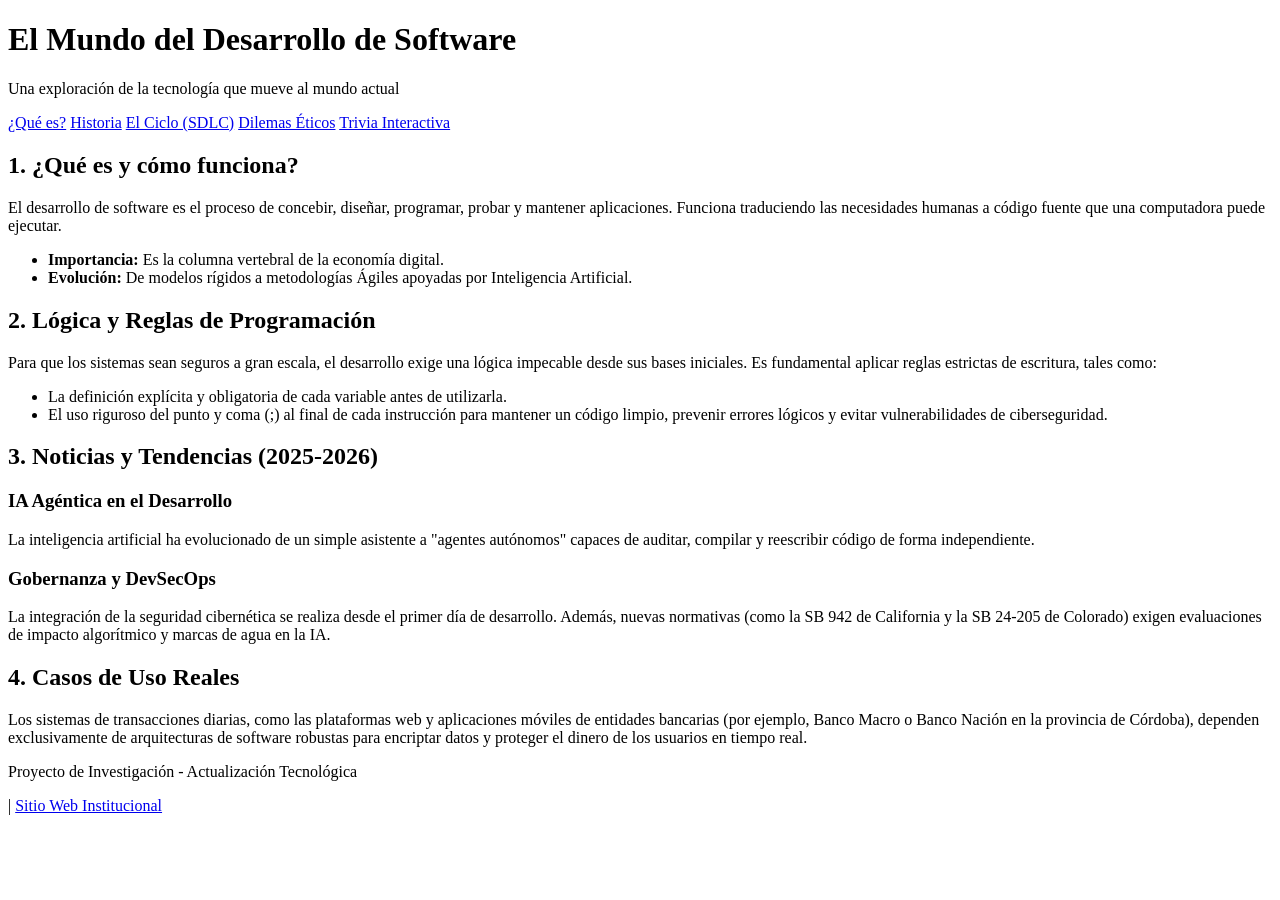
==== index.html @ 93e9df16 "Add files via upload" ====
<!DOCTYPE html>
<html lang="es">
<head>
    <meta charset="UTF-8">
    <meta name="viewport" content="width=device-width, initial-scale=1.0">
    <title>Inicio - Desarrollo de Software</title>
    <link rel="stylesheet" href="style.css">
</head>
<body>

    <header>
        <h1>El Mundo del Desarrollo de Software</h1>
        <p>Una exploración de la tecnología que mueve al mundo actual</p>
    </header>

    <nav>
        <a href="index.html">¿Qué es?</a>
        <a href="historia.html">Historia</a>
        <a href="ciclo.html">El Ciclo (SDLC)</a>
        <a href="etica.html">Dilemas Éticos</a>
        <a href="trivia.html">Trivia Interactiva</a>
    </nav>

    <main>
        <section id="intro" class="card">
            <h2>1. ¿Qué es y cómo funciona?</h2>
            <p>El desarrollo de software es el proceso de concebir, diseñar, programar, probar y mantener aplicaciones. Funciona traduciendo las necesidades humanas a código fuente que una computadora puede ejecutar.</p>
            <ul>
                <li><strong>Importancia:</strong> Es la columna vertebral de la economía digital.</li>
                <li><strong>Evolución:</strong> De modelos rígidos a metodologías Ágiles apoyadas por Inteligencia Artificial.</li>
            </ul>
        </section>

        <section id="logica-estricta" class="card">
            <h2>2. Lógica y Reglas de Programación</h2>
            <p>Para que los sistemas sean seguros a gran escala, el desarrollo exige una lógica impecable desde sus bases iniciales. Es fundamental aplicar reglas estrictas de escritura, tales como:</p>
            <ul>
                <li>La definición explícita y obligatoria de cada variable antes de utilizarla.</li>
                <li>El uso riguroso del punto y coma (;) al final de cada instrucción para mantener un código limpio, prevenir errores lógicos y evitar vulnerabilidades de ciberseguridad.</li>
            </ul>
        </section>

        <section id="tendencias" class="card">
            <h2>3. Noticias y Tendencias (2025-2026)</h2>
            <div class="noticia">
                <h3>IA Agéntica en el Desarrollo</h3>
                <p>La inteligencia artificial ha evolucionado de un simple asistente a "agentes autónomos" capaces de auditar, compilar y reescribir código de forma independiente.</p>
            </div>
            <div class="noticia">
                <h3>Gobernanza y DevSecOps</h3>
                <p>La integración de la seguridad cibernética se realiza desde el primer día de desarrollo. Además, nuevas normativas (como la SB 942 de California y la SB 24-205 de Colorado) exigen evaluaciones de impacto algorítmico y marcas de agua en la IA.</p>
            </div>
        </section>

        <section id="casos-uso" class="card">
            <h2>4. Casos de Uso Reales</h2>
            <p>Los sistemas de transacciones diarias, como las plataformas web y aplicaciones móviles de entidades bancarias (por ejemplo, Banco Macro o Banco Nación en la provincia de Córdoba), dependen exclusivamente de arquitecturas de software robustas para encriptar datos y proteger el dinero de los usuarios en tiempo real.</p>
        </section>
    </main>
    <footer>
        <p>Proyecto de Investigación - Actualización Tecnológica</p>
        <p> | <a href="https://ies21.edu.ar/" target="_blank">Sitio Web Institucional</a></p>
    </footer>
</body>
</html>
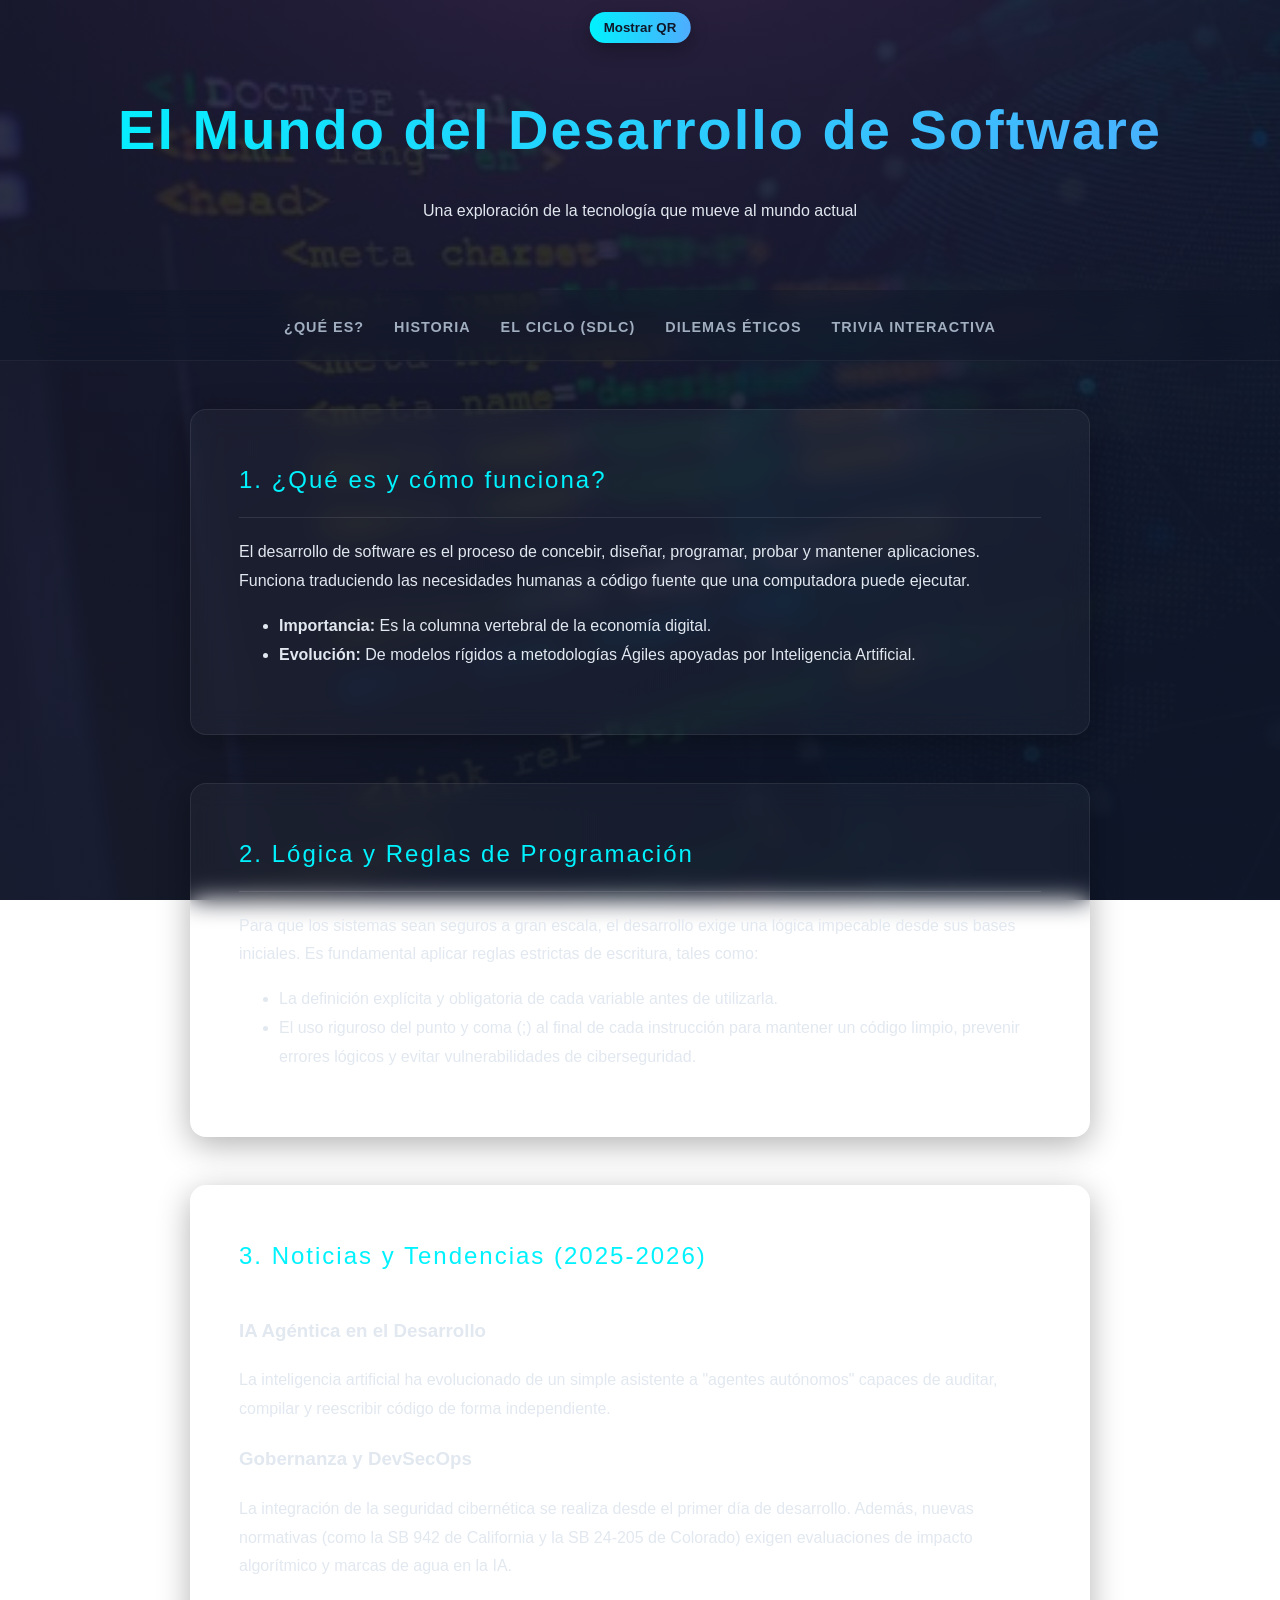
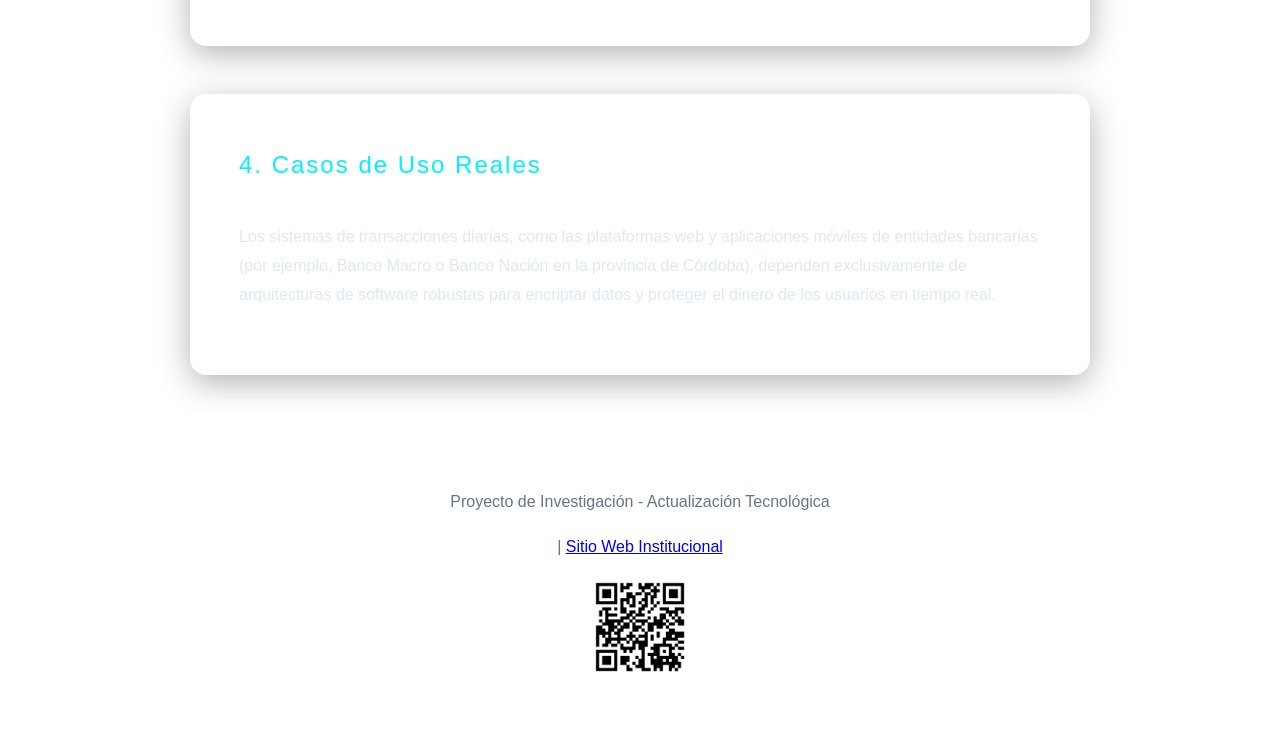
==== commit 4017c7ad: "Add files via upload" ====
--- a/index.html
+++ b/index.html
@@ -7,6 +7,14 @@
     <link rel="stylesheet" href="style.css">
 </head>
 <body>
+
+    <div id="qr-bar" aria-hidden="false">
+        <button id="qr-btn" aria-expanded="false">Mostrar QR</button>
+        <div id="qr-popover" class="qr-popover" aria-hidden="true">
+            <img src="qr.jpg" alt="QR a esta página">
+            <p>Escanea para abrir esta página</p>
+        </div>
+    </div>
 
     <header>
         <h1>El Mundo del Desarrollo de Software</h1>
@@ -60,6 +68,9 @@
     <footer>
         <p>Proyecto de Investigación - Actualización Tecnológica</p>
         <p> | <a href="https://ies21.edu.ar/" target="_blank">Sitio Web Institucional</a></p>
+        <a href="index.html" title="Ir a esta página">
+            <img src="qr.jpg" alt="QR a esta página" style="width:100px;height:auto;">
+        </a>
     </footer>
 </body>
 </html>
--- a/style.css
+++ b/style.css
@@ -0,0 +1,228 @@
+
+/* 1. Fondo Oscuro y Tipografía */
+body {
+    font-family: 'Segoe UI', Tahoma, Geneva, Verdana, sans-serif;
+    /* Oscurecemos más la imagen para que el "neón" resalte */
+    background-image: linear-gradient(rgba(15, 23, 42, 0.85), rgba(15, 23, 42, 0.95)), url('fondo.jpg');
+    background-size: cover;
+    background-position: center;
+    background-attachment: fixed;
+    color: #e2e8f0; /* Texto en un gris muy claro, no blanco puro */
+    margin: 0;
+    padding: 0;
+    line-height: 1.8;
+}
+
+/* 2. Título principal con efecto de degradado brillante */
+header {
+    text-align: center;
+    padding: 5rem 1rem 3rem 1rem;
+}
+
+header h1 {
+    font-size: 3.5rem;
+    /* Efecto de texto con colores tecnológicos */
+    background: linear-gradient(90deg, #00f2fe, #4facfe);
+    -webkit-background-clip: text;
+    -webkit-text-fill-color: transparent;
+    margin: 0;
+    letter-spacing: 2px;
+}
+
+/* 3. Barra de navegación tipo "Cristal" */
+nav {
+    display: flex;
+    justify-content: center;
+    gap: 30px;
+    padding: 1.2rem;
+    position: sticky;
+    top: 0;
+    background: rgba(15, 23, 42, 0.4);
+    backdrop-filter: blur(15px); /* Desenfoca lo que hay detrás */
+    -webkit-backdrop-filter: blur(15px);
+    z-index: 1000;
+    border-bottom: 1px solid rgba(255, 255, 255, 0.05);
+}
+
+nav a {
+    color: #a0aec0;
+    text-decoration: none;
+    font-weight: 600;
+    text-transform: uppercase;
+    letter-spacing: 1px;
+    font-size: 0.9rem;
+    transition: all 0.3s ease;
+}
+
+nav a:hover {
+    color: #00f2fe;
+    text-shadow: 0 0 10px rgba(0, 242, 254, 0.6); /* Brillo al pasar el mouse */
+}
+
+/* 4. Estructura principal */
+main {
+    max-width: 900px;
+    margin: 3rem auto;
+    padding: 0 1rem;
+}
+
+/* 5. TARJETAS COMPLEJAS: Glassmorphism y Hover */
+.card {
+    background: rgba(255, 255, 255, 0.03); /* Casi transparente */
+    backdrop-filter: blur(12px); /* El efecto cristal central */
+    -webkit-backdrop-filter: blur(12px);
+    border: 1px solid rgba(255, 255, 255, 0.08); /* Borde súper fino */
+    border-radius: 16px;
+    padding: 3rem;
+    margin-bottom: 3rem;
+    box-shadow: 0 8px 32px 0 rgba(0, 0, 0, 0.3);
+    transition: transform 0.4s cubic-bezier(0.175, 0.885, 0.32, 1.275), box-shadow 0.4s ease, border 0.4s ease;
+    animation: aparecer 1s ease-out backwards; /* Animación al cargar la página */
+}
+
+/* Retrasos en la animación para que aparezcan en cascada */
+.card:nth-child(1) { animation-delay: 0.2s; }
+.card:nth-child(2) { animation-delay: 0.4s; }
+.card:nth-child(3) { animation-delay: 0.6s; }
+.card:nth-child(4) { animation-delay: 0.8s; }
+.card:nth-child(5) { animation-delay: 1.0s; }
+
+/* Efecto al pasar el mouse sobre la tarjeta */
+.card:hover {
+    transform: translateY(-10px);
+    box-shadow: 0 15px 40px rgba(0, 242, 254, 0.15);
+    border: 1px solid rgba(0, 242, 254, 0.4); /* El borde se ilumina */
+}
+
+.card h2 {
+    color: #00f2fe;
+    border-bottom: 1px solid rgba(255, 255, 255, 0.1);
+    padding-bottom: 1rem;
+    margin-top: 0;
+    font-weight: 400;
+    letter-spacing: 2px;
+}
+
+/* Animación de entrada de las tarjetas */
+@keyframes aparecer {
+    from { opacity: 0; transform: translateY(40px); }
+    to { opacity: 1; transform: translateY(0); }
+}
+
+/* 6. Estilos avanzados para la Trivia */
+.opciones-grid {
+    display: flex;
+    flex-direction: column;
+    gap: 15px;
+    margin-top: 25px;
+}
+
+.btn-opcion {
+    background: rgba(255, 255, 255, 0.05);
+    border: 1px solid rgba(255, 255, 255, 0.1);
+    color: #e2e8f0;
+    padding: 15px 20px;
+    font-size: 1rem;
+    border-radius: 8px;
+    cursor: pointer;
+    transition: all 0.3s ease;
+    text-align: left;
+}
+
+.btn-opcion:hover:not(:disabled) {
+    background: rgba(0, 242, 254, 0.1);
+    border-color: #00f2fe;
+    box-shadow: 0 0 15px rgba(0, 242, 254, 0.2);
+    transform: translateX(10px);
+}
+
+.correcta {
+    background-color: rgba(46, 204, 113, 0.2) !important;
+    border-color: #2ecc71 !important;
+    color: #2ecc71 !important;
+}
+
+.incorrecta {
+    background-color: rgba(231, 76, 60, 0.2) !important;
+    border-color: #e74c3c !important;
+    color: #e74c3c !important;
+}
+
+#siguiente-btn, #reiniciar-btn {
+    background: linear-gradient(90deg, #00f2fe, #4facfe);
+    color: #0f172a;
+    font-weight: bold;
+    border: none;
+    padding: 12px 25px;
+    margin-top: 20px;
+    border-radius: 8px;
+    cursor: pointer;
+    font-size: 1rem;
+    transition: transform 0.2s ease, box-shadow 0.2s ease;
+}
+
+#siguiente-btn:hover, #reiniciar-btn:hover {
+    transform: scale(1.05);
+    box-shadow: 0 0 20px rgba(0, 242, 254, 0.4);
+}
+
+footer {
+    text-align: center;
+    padding: 3rem;
+    color: #64748b;
+    border-top: 1px solid rgba(255, 255, 255, 0.05);
+    margin-top: 3rem;
+}
+
+#qr-bar {
+    position: fixed;
+    top: 12px;
+    left: 50%;
+    transform: translateX(-50%);
+    z-index: 1100;
+    display: flex;
+    align-items: center;
+    gap: 10px;
+}
+
+#qr-btn {
+    background: linear-gradient(90deg, #00f2fe, #4facfe);
+    color: #0f172a;
+    border: none;
+    padding: 8px 14px;
+    border-radius: 20px;
+    cursor: pointer;
+    font-weight: 700;
+    box-shadow: 0 6px 18px rgba(0,0,0,0.3);
+}
+
+.qr-popover {
+    display: none;
+    align-items: center;
+    gap: 8px;
+    background: rgba(15,23,42,0.95);
+    padding: 10px;
+    border-radius: 8px;
+    border: 1px solid rgba(255,255,255,0.06);
+    box-shadow: 0 10px 30px rgba(0,0,0,0.5);
+}
+
+.qr-popover img {
+    width: 110px;
+    height: auto;
+    display: block;
+    border-radius: 6px;
+    background: white;
+}
+
+.qr-popover p {
+    margin: 0;
+    color: #cbd5e1;
+    font-size: 0.8rem;
+}
+
+.qr-popover.show {
+    display: flex;
+}
+
+nav { padding-top: 1.6rem; }
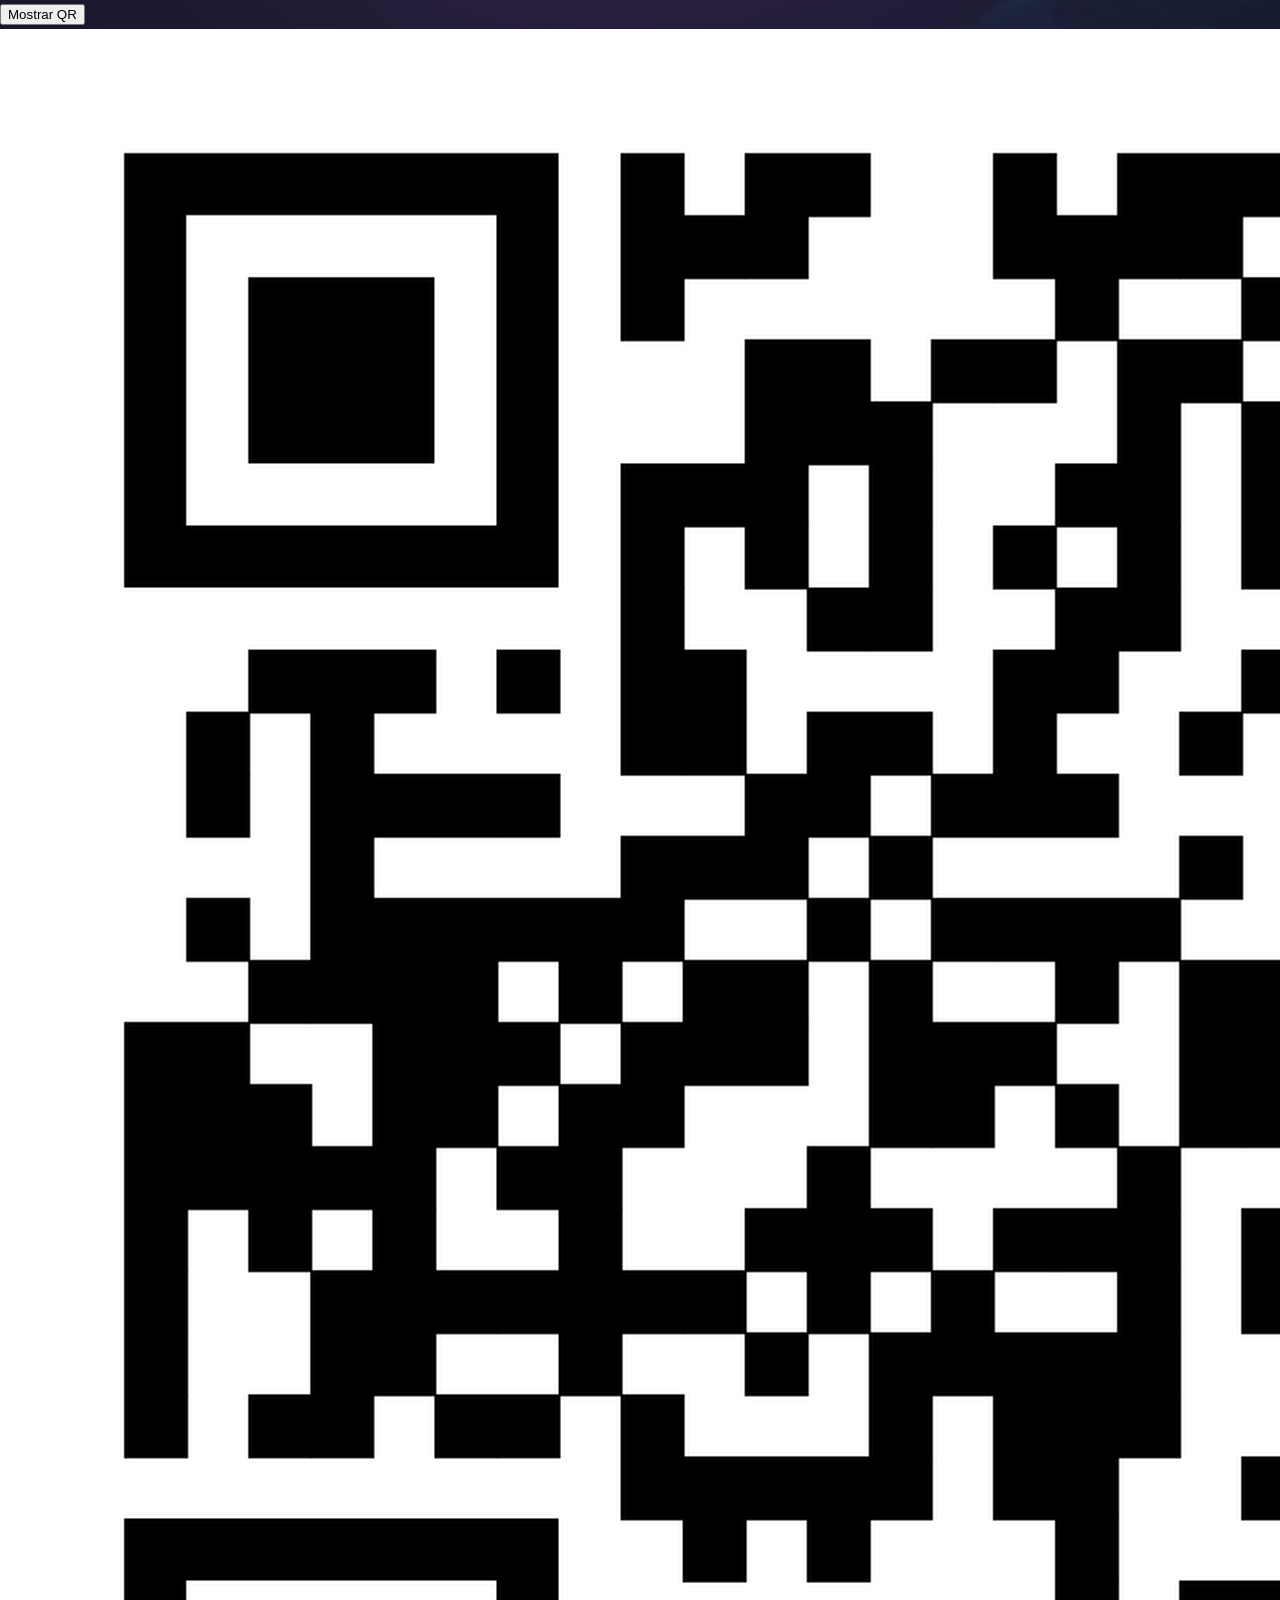
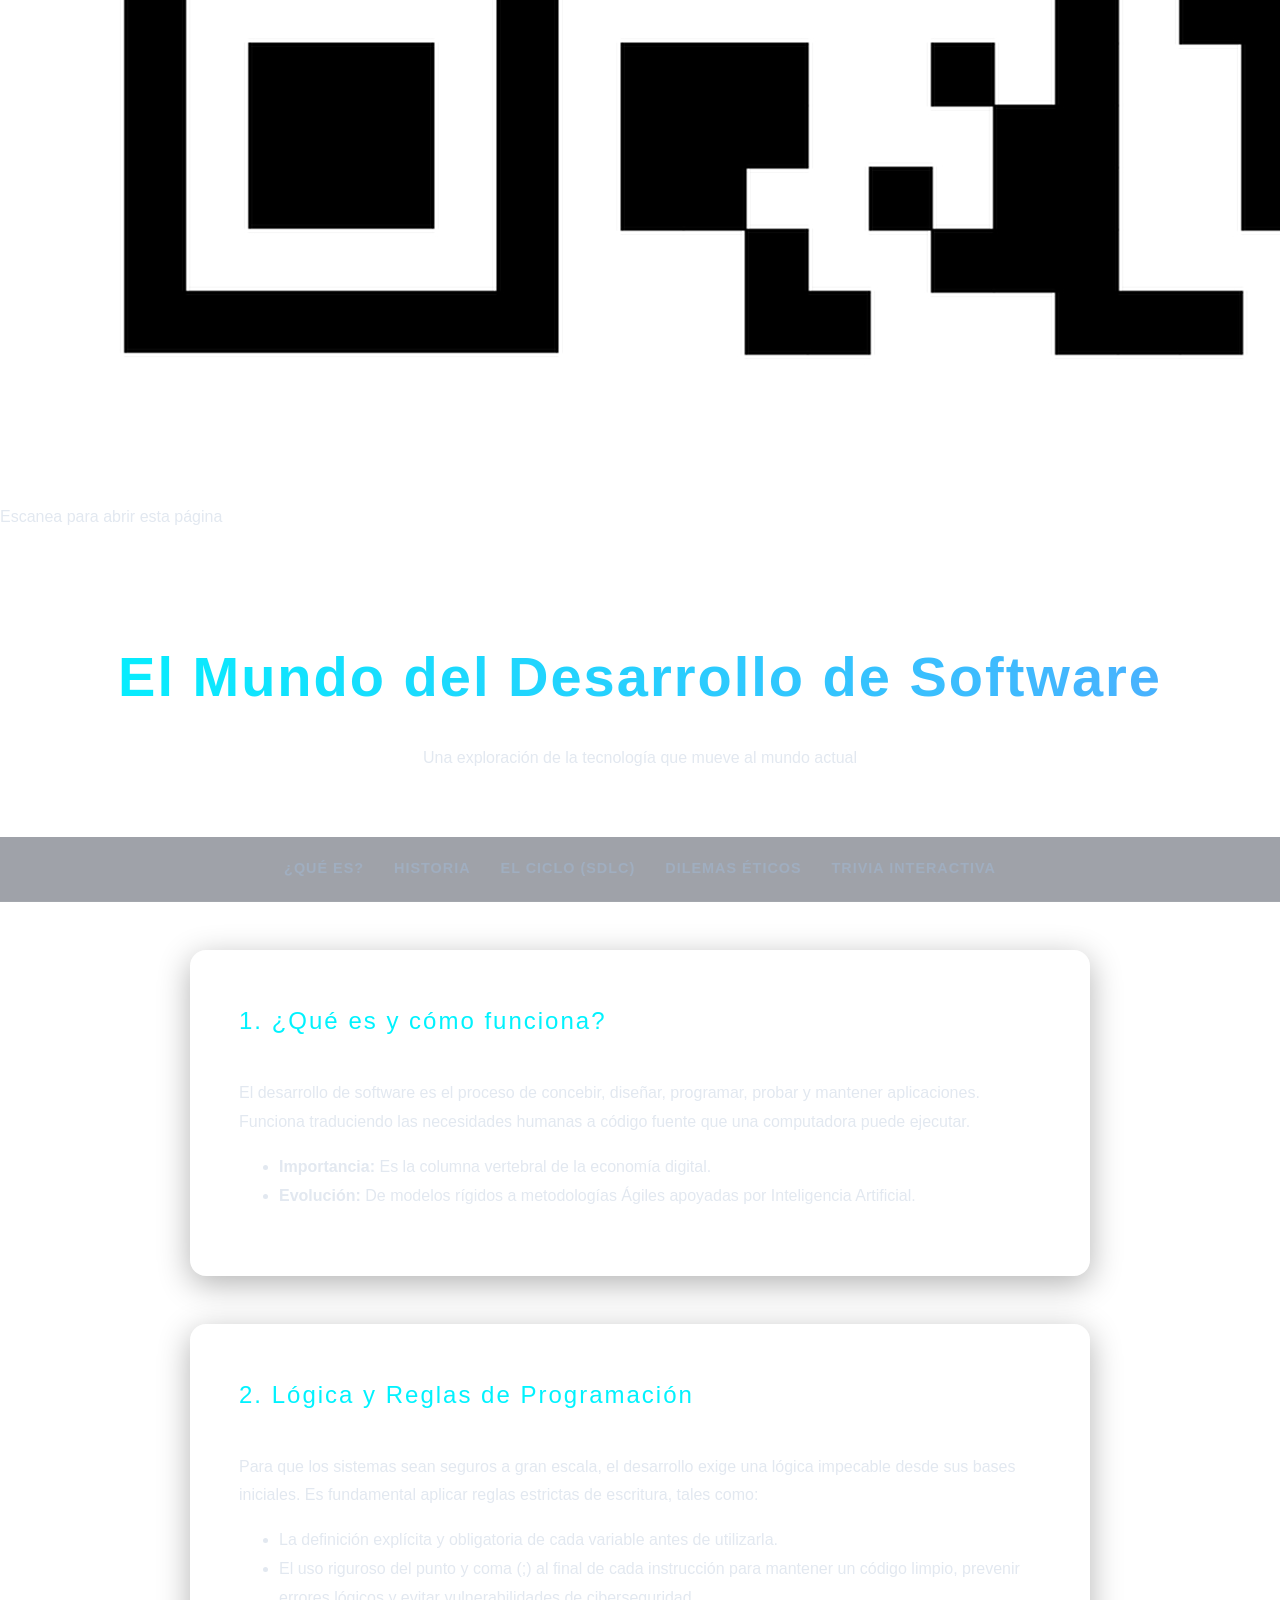
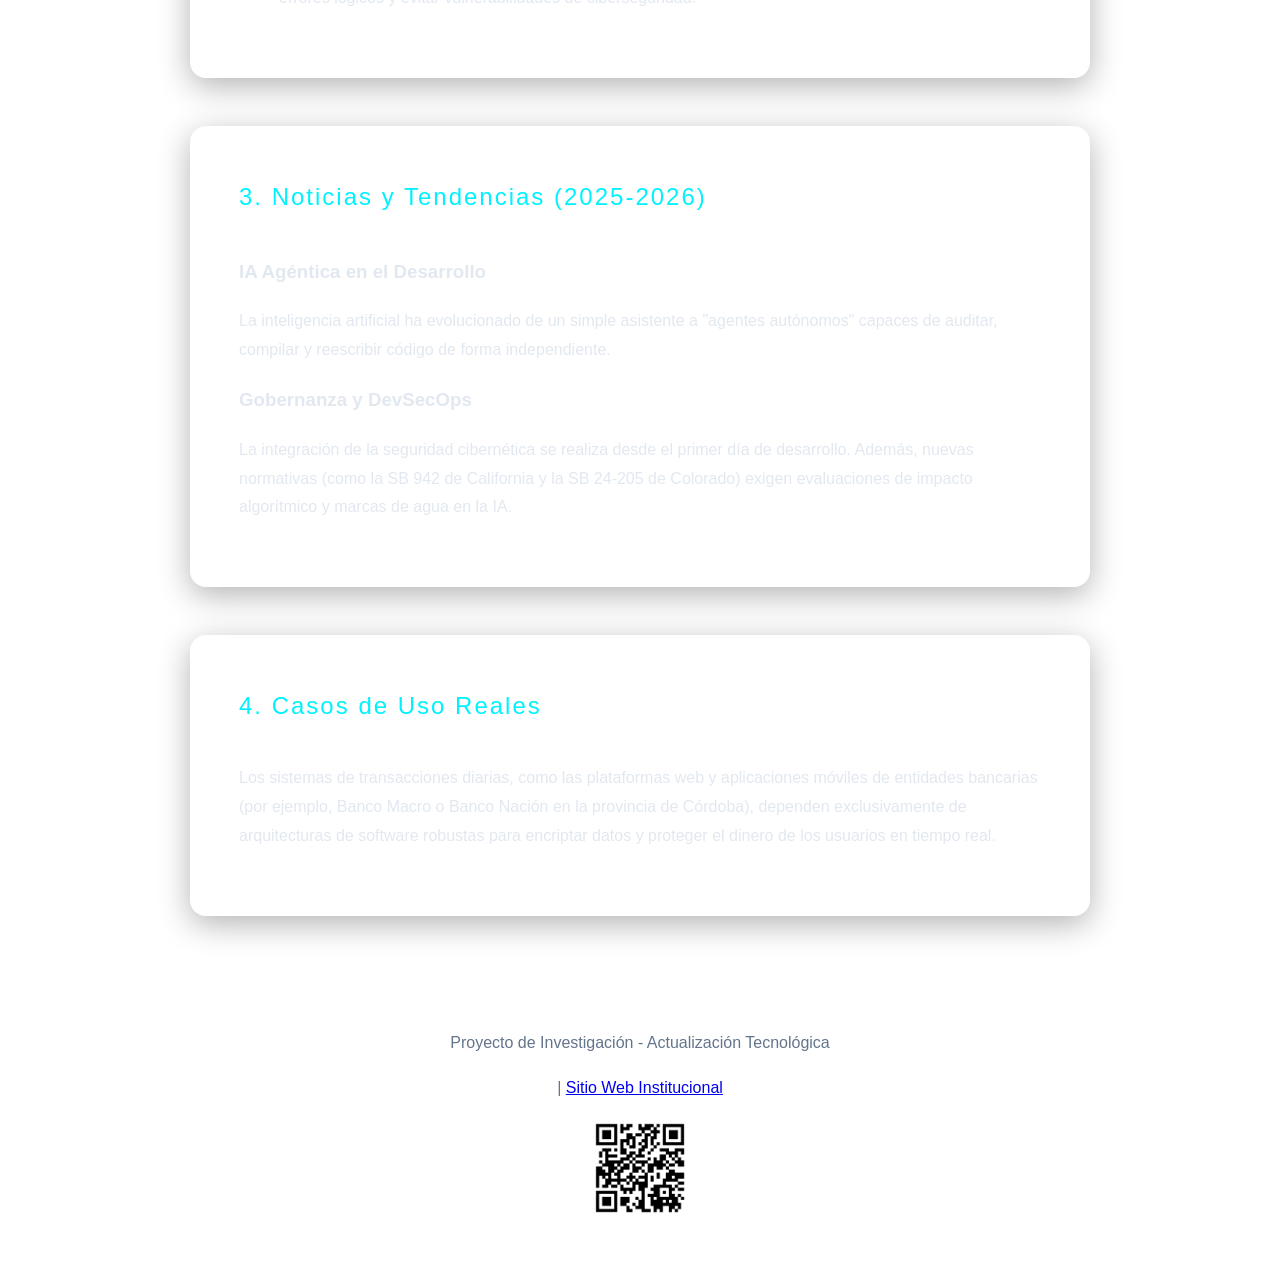
==== commit fc10123e: "Add files via upload" ====
--- a/index.html
+++ b/index.html
@@ -4,7 +4,7 @@
     <meta charset="UTF-8">
     <meta name="viewport" content="width=device-width, initial-scale=1.0">
     <title>Inicio - Desarrollo de Software</title>
-    <link rel="stylesheet" href="style.css">
+    <link rel="stylesheet" href="Style.css">
 </head>
 <body>
 
@@ -72,5 +72,6 @@
             <img src="qr.jpg" alt="QR a esta página" style="width:100px;height:auto;">
         </a>
     </footer>
+    <script src="script.js"></script>
 </body>
 </html>
--- a/Style.css
+++ b/Style.css
@@ -0,0 +1,175 @@
+
+/* 1. Fondo Oscuro y Tipografía */
+body {
+    font-family: 'Segoe UI', Tahoma, Geneva, Verdana, sans-serif;
+    /* Oscurecemos más la imagen para que el "neón" resalte */
+    background-image: linear-gradient(rgba(15, 23, 42, 0.85), rgba(15, 23, 42, 0.95)), url('fondo.jpg');
+    background-size: cover;
+    background-position: center;
+    background-attachment: fixed;
+    color: #e2e8f0; /* Texto en un gris muy claro, no blanco puro */
+    margin: 0;
+    padding: 0;
+    line-height: 1.8;
+}
+
+/* 2. Título principal con efecto de degradado brillante */
+header {
+    text-align: center;
+    padding: 5rem 1rem 3rem 1rem;
+}
+
+header h1 {
+    font-size: 3.5rem;
+    /* Efecto de texto con colores tecnológicos */
+    background: linear-gradient(90deg, #00f2fe, #4facfe);
+    -webkit-background-clip: text;
+    -webkit-text-fill-color: transparent;
+    margin: 0;
+    letter-spacing: 2px;
+}
+
+/* 3. Barra de navegación tipo "Cristal" */
+nav {
+    display: flex;
+    justify-content: center;
+    gap: 30px;
+    padding: 1.2rem;
+    position: sticky;
+    top: 0;
+    background: rgba(15, 23, 42, 0.4);
+    backdrop-filter: blur(15px); /* Desenfoca lo que hay detrás */
+    -webkit-backdrop-filter: blur(15px);
+    z-index: 1000;
+    border-bottom: 1px solid rgba(255, 255, 255, 0.05);
+}
+
+nav a {
+    color: #a0aec0;
+    text-decoration: none;
+    font-weight: 600;
+    text-transform: uppercase;
+    letter-spacing: 1px;
+    font-size: 0.9rem;
+    transition: all 0.3s ease;
+}
+
+nav a:hover {
+    color: #00f2fe;
+    text-shadow: 0 0 10px rgba(0, 242, 254, 0.6); /* Brillo al pasar el mouse */
+}
+
+/* 4. Estructura principal */
+main {
+    max-width: 900px;
+    margin: 3rem auto;
+    padding: 0 1rem;
+}
+
+/* 5. TARJETAS COMPLEJAS: Glassmorphism y Hover */
+.card {
+    background: rgba(255, 255, 255, 0.03); /* Casi transparente */
+    backdrop-filter: blur(12px); /* El efecto cristal central */
+    -webkit-backdrop-filter: blur(12px);
+    border: 1px solid rgba(255, 255, 255, 0.08); /* Borde súper fino */
+    border-radius: 16px;
+    padding: 3rem;
+    margin-bottom: 3rem;
+    box-shadow: 0 8px 32px 0 rgba(0, 0, 0, 0.3);
+    transition: transform 0.4s cubic-bezier(0.175, 0.885, 0.32, 1.275), box-shadow 0.4s ease, border 0.4s ease;
+    animation: aparecer 1s ease-out backwards; /* Animación al cargar la página */
+}
+
+/* Retrasos en la animación para que aparezcan en cascada */
+.card:nth-child(1) { animation-delay: 0.2s; }
+.card:nth-child(2) { animation-delay: 0.4s; }
+.card:nth-child(3) { animation-delay: 0.6s; }
+.card:nth-child(4) { animation-delay: 0.8s; }
+.card:nth-child(5) { animation-delay: 1.0s; }
+
+/* Efecto al pasar el mouse sobre la tarjeta */
+.card:hover {
+    transform: translateY(-10px);
+    box-shadow: 0 15px 40px rgba(0, 242, 254, 0.15);
+    border: 1px solid rgba(0, 242, 254, 0.4); /* El borde se ilumina */
+}
+
+.card h2 {
+    color: #00f2fe;
+    border-bottom: 1px solid rgba(255, 255, 255, 0.1);
+    padding-bottom: 1rem;
+    margin-top: 0;
+    font-weight: 400;
+    letter-spacing: 2px;
+}
+
+/* Animación de entrada de las tarjetas */
+@keyframes aparecer {
+    from { opacity: 0; transform: translateY(40px); }
+    to { opacity: 1; transform: translateY(0); }
+}
+
+/* 6. Estilos avanzados para la Trivia */
+.opciones-grid {
+    display: flex;
+    flex-direction: column;
+    gap: 15px;
+    margin-top: 25px;
+}
+
+.btn-opcion {
+    background: rgba(255, 255, 255, 0.05);
+    border: 1px solid rgba(255, 255, 255, 0.1);
+    color: #e2e8f0;
+    padding: 15px 20px;
+    font-size: 1rem;
+    border-radius: 8px;
+    cursor: pointer;
+    transition: all 0.3s ease;
+    text-align: left;
+}
+
+.btn-opcion:hover:not(:disabled) {
+    background: rgba(0, 242, 254, 0.1);
+    border-color: #00f2fe;
+    box-shadow: 0 0 15px rgba(0, 242, 254, 0.2); /* Botones que brillan */
+    transform: translateX(10px); /* Se mueven un poquito a la derecha */
+}
+
+.correcta {
+    background-color: rgba(46, 204, 113, 0.2) !important;
+    border-color: #2ecc71 !important;
+    color: #2ecc71 !important;
+}
+
+.incorrecta {
+    background-color: rgba(231, 76, 60, 0.2) !important;
+    border-color: #e74c3c !important;
+    color: #e74c3c !important;
+}
+
+#siguiente-btn, #reiniciar-btn {
+    background: linear-gradient(90deg, #00f2fe, #4facfe);
+    color: #0f172a;
+    font-weight: bold;
+    border: none;
+    padding: 12px 25px;
+    margin-top: 20px;
+    border-radius: 8px;
+    cursor: pointer;
+    font-size: 1rem;
+    transition: transform 0.2s ease, box-shadow 0.2s ease;
+}
+
+#siguiente-btn:hover, #reiniciar-btn:hover {
+    transform: scale(1.05);
+    box-shadow: 0 0 20px rgba(0, 242, 254, 0.4);
+}
+
+footer {
+    text-align: center;
+    padding: 3rem;
+    color: #64748b;
+    border-top: 1px solid rgba(255, 255, 255, 0.05);
+    margin-top: 3rem;
+}
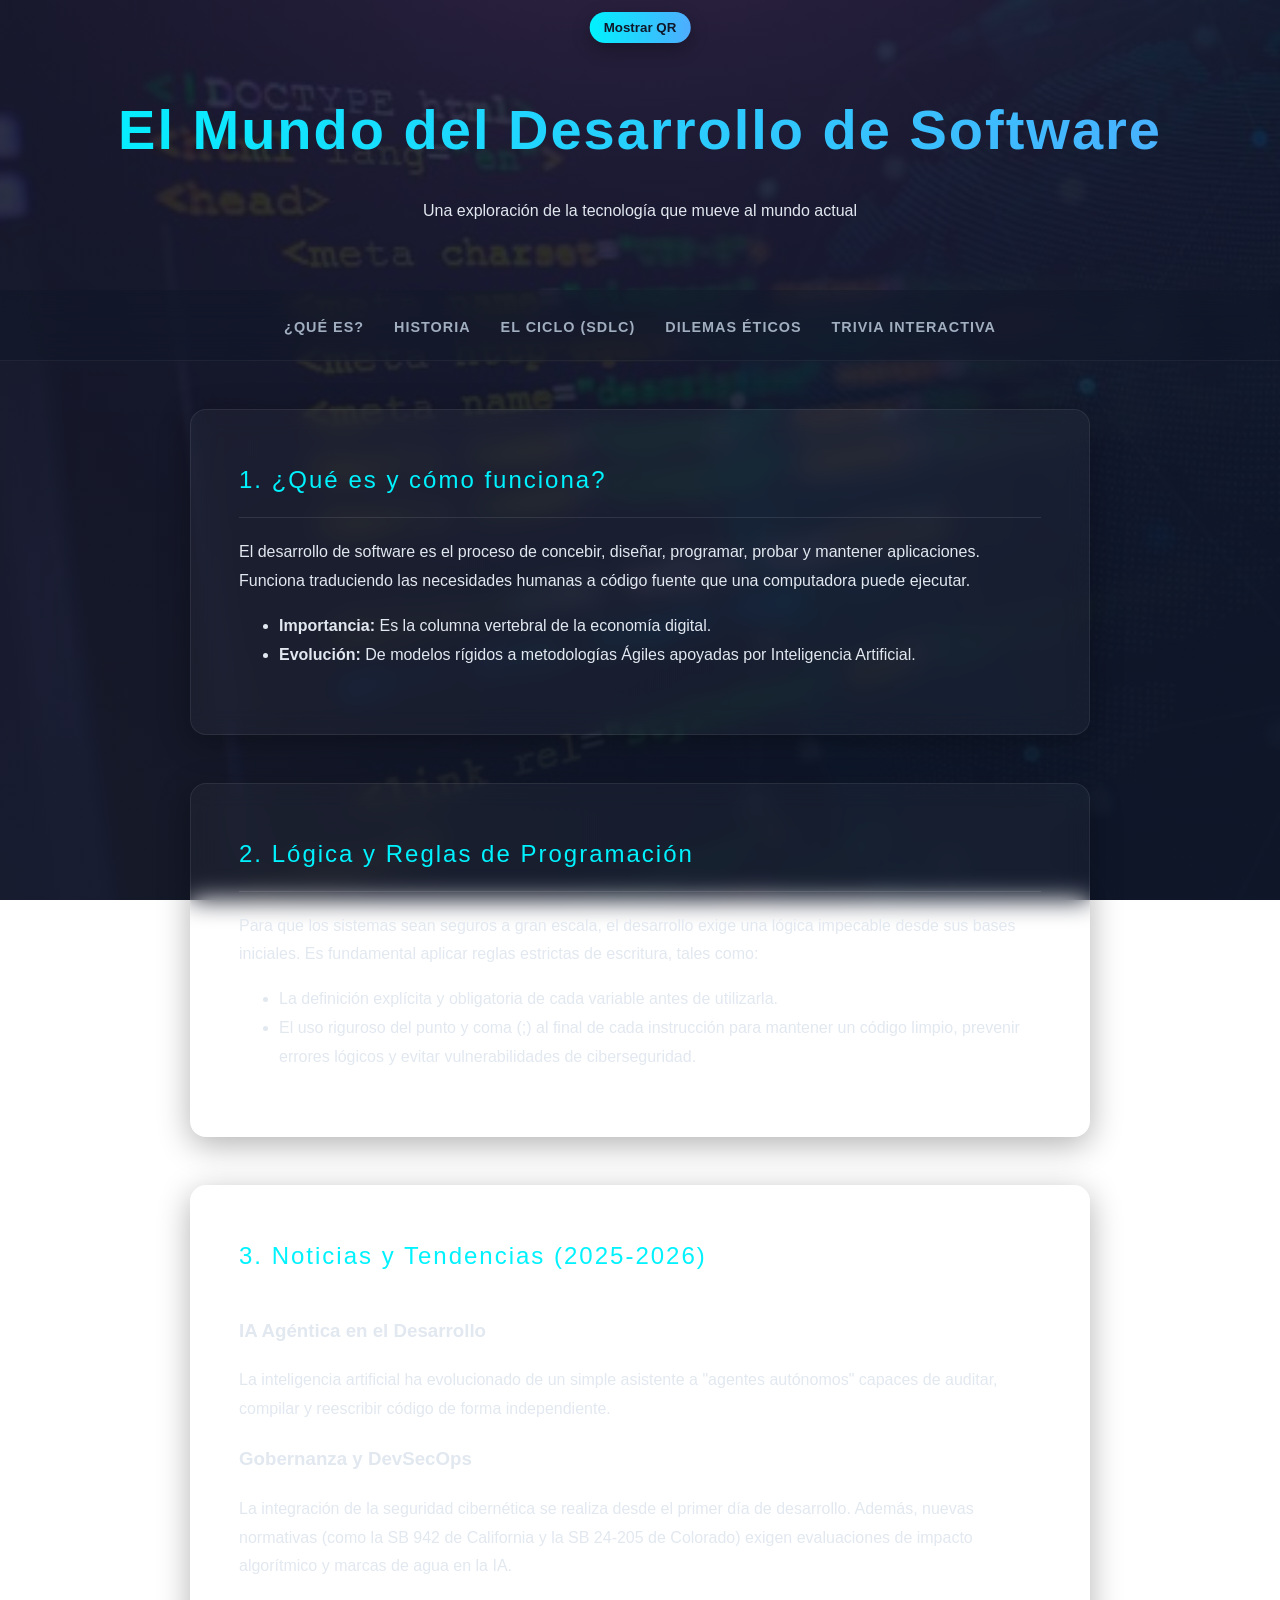
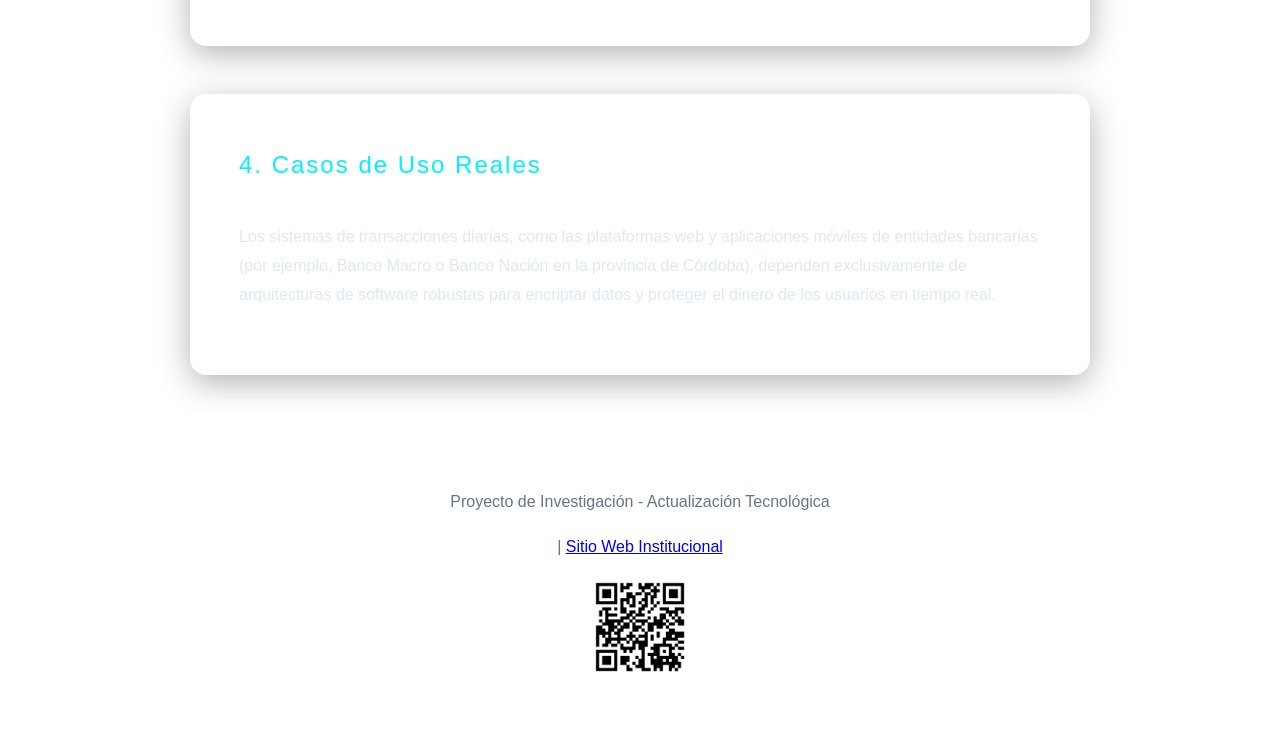
==== commit 8228f67d: "Update index.html" ====
--- a/index.html
+++ b/index.html
@@ -4,7 +4,7 @@
     <meta charset="UTF-8">
     <meta name="viewport" content="width=device-width, initial-scale=1.0">
     <title>Inicio - Desarrollo de Software</title>
-    <link rel="stylesheet" href="Style.css">
+    <link rel="stylesheet" href="style.css">
 </head>
 <body>
 
@@ -74,4 +74,4 @@
     </footer>
     <script src="script.js"></script>
 </body>
-</html>+</html>
--- a/style.css
+++ b/style.css
@@ -0,0 +1,247 @@
+
+/* 1. Fondo Oscuro y Tipografía */
+body {
+    font-family: 'Segoe UI', Tahoma, Geneva, Verdana, sans-serif;
+    /* Oscurecemos más la imagen para que el "neón" resalte */
+    background-image: linear-gradient(rgba(15, 23, 42, 0.85), rgba(15, 23, 42, 0.95)), url('fondo.jpg');
+    background-size: cover;
+    background-position: center;
+    background-attachment: fixed;
+    color: #e2e8f0; /* Texto en un gris muy claro, no blanco puro */
+    margin: 0;
+    padding: 0;
+    line-height: 1.8;
+}
+
+/* 2. Título principal con efecto de degradado brillante */
+header {
+    text-align: center;
+    padding: 5rem 1rem 3rem 1rem;
+}
+
+header h1 {
+    font-size: 3.5rem;
+    /* Efecto de texto con colores tecnológicos */
+    background: linear-gradient(90deg, #00f2fe, #4facfe);
+    -webkit-background-clip: text;
+    -webkit-text-fill-color: transparent;
+    margin: 0;
+    letter-spacing: 2px;
+}
+
+/* 3. Barra de navegación tipo "Cristal" */
+nav {
+    display: flex;
+    justify-content: center;
+    gap: 30px;
+    padding: 1.2rem;
+    position: sticky;
+    top: 0;
+    background: rgba(15, 23, 42, 0.4);
+    backdrop-filter: blur(15px); /* Desenfoca lo que hay detrás */
+    -webkit-backdrop-filter: blur(15px);
+    z-index: 1000;
+    border-bottom: 1px solid rgba(255, 255, 255, 0.05);
+}
+
+nav a {
+    color: #a0aec0;
+    text-decoration: none;
+    font-weight: 600;
+    text-transform: uppercase;
+    letter-spacing: 1px;
+    font-size: 0.9rem;
+    transition: all 0.3s ease;
+}
+
+nav a:hover {
+    color: #00f2fe;
+    text-shadow: 0 0 10px rgba(0, 242, 254, 0.6); /* Brillo al pasar el mouse */
+}
+
+/* 4. Estructura principal */
+main {
+    max-width: 900px;
+    margin: 3rem auto;
+    padding: 0 1rem;
+}
+
+/* 5. TARJETAS COMPLEJAS: Glassmorphism y Hover */
+.card {
+    background: rgba(255, 255, 255, 0.03); /* Casi transparente */
+    backdrop-filter: blur(12px); /* El efecto cristal central */
+    -webkit-backdrop-filter: blur(12px);
+    border: 1px solid rgba(255, 255, 255, 0.08); /* Borde súper fino */
+    border-radius: 16px;
+    padding: 3rem;
+    margin-bottom: 3rem;
+    box-shadow: 0 8px 32px 0 rgba(0, 0, 0, 0.3);
+    transition: transform 0.4s cubic-bezier(0.175, 0.885, 0.32, 1.275), box-shadow 0.4s ease, border 0.4s ease;
+    animation: aparecer 1s ease-out backwards; /* Animación al cargar la página */
+}
+
+/* Retrasos en la animación para que aparezcan en cascada */
+.card:nth-child(1) { animation-delay: 0.2s; }
+.card:nth-child(2) { animation-delay: 0.4s; }
+.card:nth-child(3) { animation-delay: 0.6s; }
+.card:nth-child(4) { animation-delay: 0.8s; }
+.card:nth-child(5) { animation-delay: 1.0s; }
+
+/* Efecto al pasar el mouse sobre la tarjeta */
+.card:hover {
+    transform: translateY(-10px);
+    box-shadow: 0 15px 40px rgba(0, 242, 254, 0.15);
+    border: 1px solid rgba(0, 242, 254, 0.4); /* El borde se ilumina */
+}
+
+.card h2 {
+    color: #00f2fe;
+    border-bottom: 1px solid rgba(255, 255, 255, 0.1);
+    padding-bottom: 1rem;
+    margin-top: 0;
+    font-weight: 400;
+    letter-spacing: 2px;
+}
+
+/* Animación de entrada de las tarjetas */
+@keyframes aparecer {
+    from { opacity: 0; transform: translateY(40px); }
+    to { opacity: 1; transform: translateY(0); }
+}
+
+/* 6. Estilos avanzados para la Trivia */
+.opciones-grid {
+    display: flex;
+    flex-direction: column;
+    gap: 15px;
+    margin-top: 25px;
+}
+
+.btn-opcion {
+    background: rgba(255, 255, 255, 0.05);
+    border: 1px solid rgba(255, 255, 255, 0.1);
+    color: #e2e8f0;
+    padding: 15px 20px;
+    font-size: 1rem;
+    border-radius: 8px;
+    cursor: pointer;
+    transition: all 0.3s ease;
+    text-align: left;
+}
+
+.btn-opcion:hover:not(:disabled) {
+    background: rgba(0, 242, 254, 0.1);
+    border-color: #00f2fe;
+    box-shadow: 0 0 15px rgba(0, 242, 254, 0.2);
+    transform: translateX(10px);
+}
+
+.correcta {
+    background-color: rgba(46, 204, 113, 0.2) !important;
+    border-color: #2ecc71 !important;
+    color: #2ecc71 !important;
+}
+
+.incorrecta {
+    background-color: rgba(231, 76, 60, 0.2) !important;
+    border-color: #e74c3c !important;
+    color: #e74c3c !important;
+}
+
+#siguiente-btn, #reiniciar-btn {
+    background: linear-gradient(90deg, #00f2fe, #4facfe);
+    color: #0f172a;
+    font-weight: bold;
+    border: none;
+    padding: 12px 25px;
+    margin-top: 20px;
+    border-radius: 8px;
+    cursor: pointer;
+    font-size: 1rem;
+    transition: transform 0.2s ease, box-shadow 0.2s ease;
+}
+
+#siguiente-btn:hover, #reiniciar-btn:hover {
+    transform: scale(1.05);
+    box-shadow: 0 0 20px rgba(0, 242, 254, 0.4);
+}
+
+footer {
+    text-align: center;
+    padding: 3rem;
+    color: #64748b;
+    border-top: 1px solid rgba(255, 255, 255, 0.05);
+    margin-top: 3rem;
+}
+
+#qr-bar {
+    position: fixed;
+    top: 12px;
+    left: 50%;
+    transform: translateX(-50%);
+    z-index: 1100;
+    display: flex;
+    align-items: center;
+    gap: 10px;
+}
+
+#qr-btn {
+    background: linear-gradient(90deg, #00f2fe, #4facfe);
+    color: #0f172a;
+    border: none;
+    padding: 8px 14px;
+    border-radius: 20px;
+    cursor: pointer;
+    font-weight: 700;
+    box-shadow: 0 6px 18px rgba(0,0,0,0.3);
+}
+
+.qr-popover {
+    display: none;
+    align-items: center;
+    gap: 8px;
+    background: rgba(15,23,42,0.95);
+    padding: 10px;
+    border-radius: 8px;
+    border: 1px solid rgba(255,255,255,0.06);
+    box-shadow: 0 10px 30px rgba(0,0,0,0.5);
+}
+
+.qr-popover img {
+    width: 260px;
+    max-width: 90vw;
+    height: auto;
+    display: block;
+    border-radius: 8px;
+    background: white;
+    padding: 6px;
+}
+
+.qr-popover p {
+    margin: 0;
+    color: #cbd5e1;
+    font-size: 0.8rem;
+}
+
+.qr-popover.show {
+    display: flex;
+}
+
+/* Responsive: make QR larger on small screens and center under the bar */
+@media (max-width: 600px) {
+    #qr-bar { left: 50%; transform: translateX(-50%); }
+    .qr-popover {
+        position: fixed;
+        top: 60px;
+        left: 50%;
+        transform: translateX(-50%);
+        width: auto;
+        padding: 14px;
+    }
+    .qr-popover img {
+        width: 80vw;
+        max-width: 320px;
+    }
+}
+
+nav { padding-top: 1.6rem; }
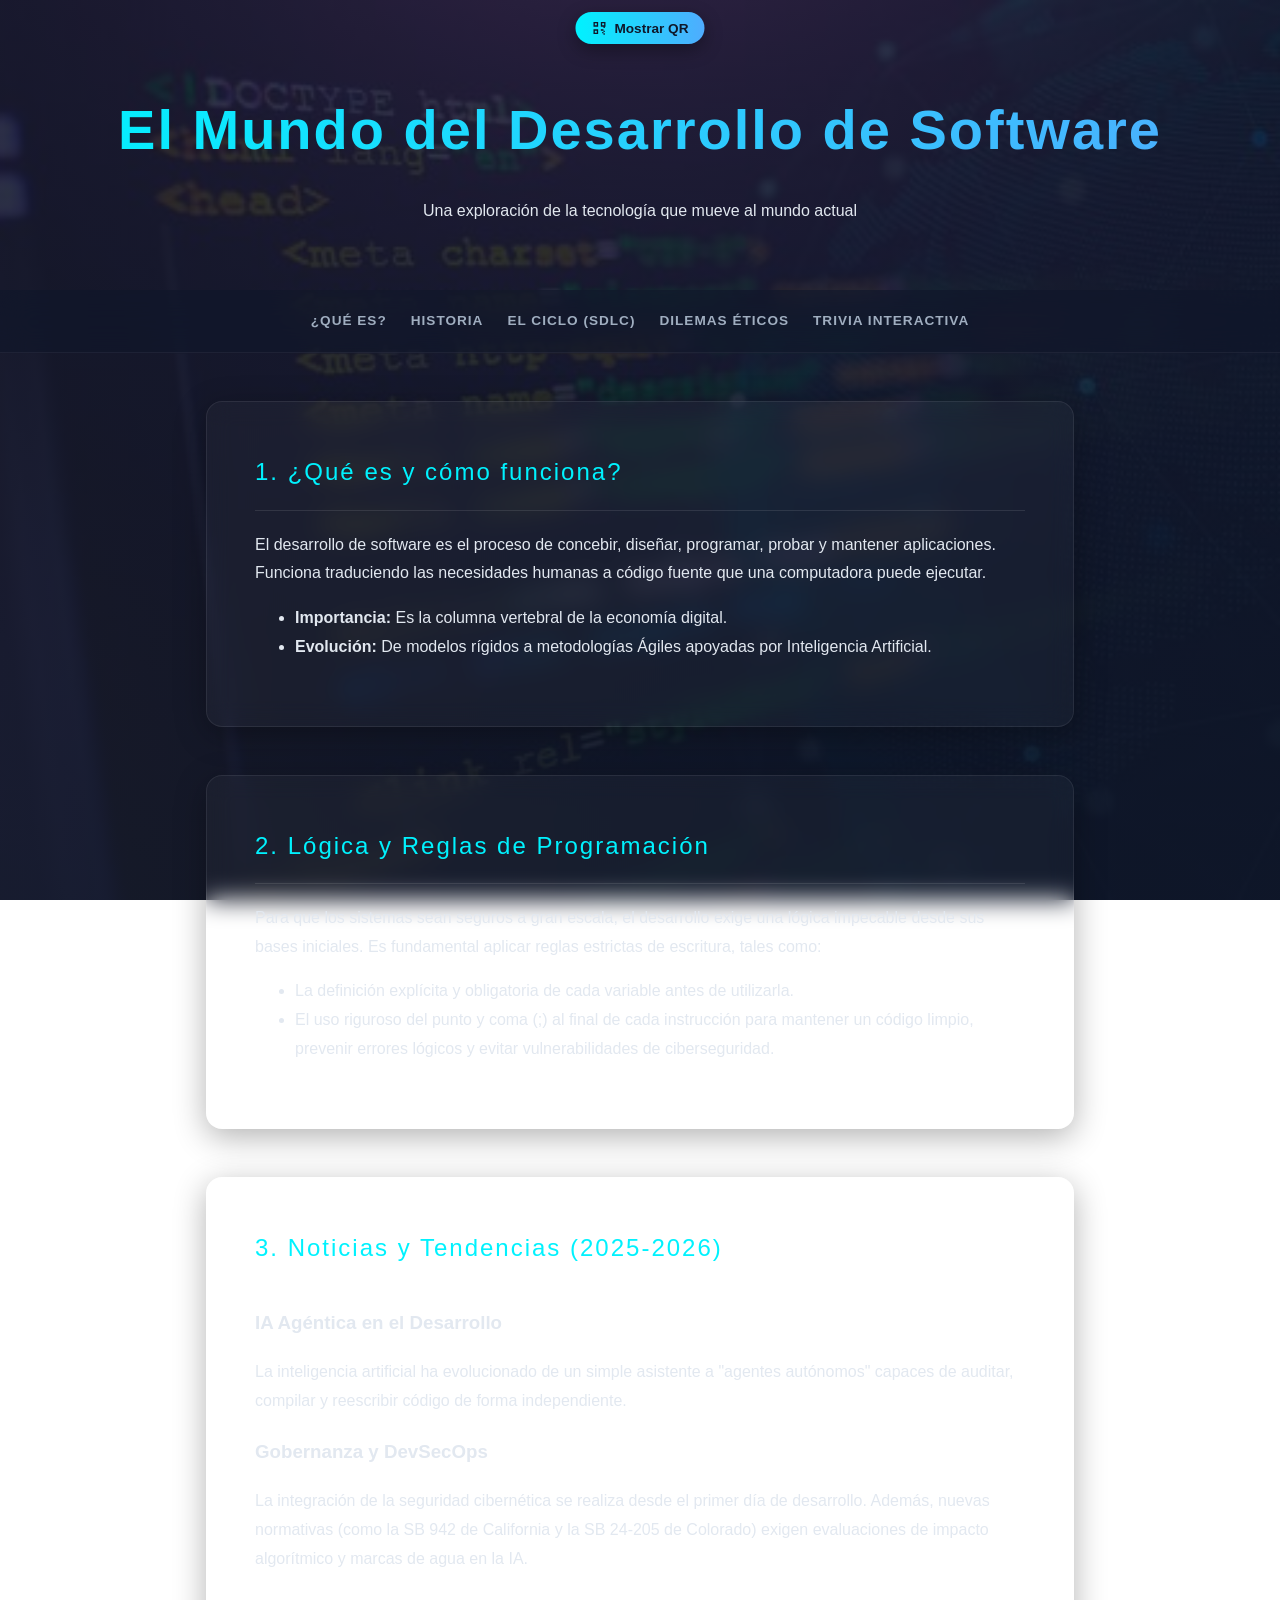
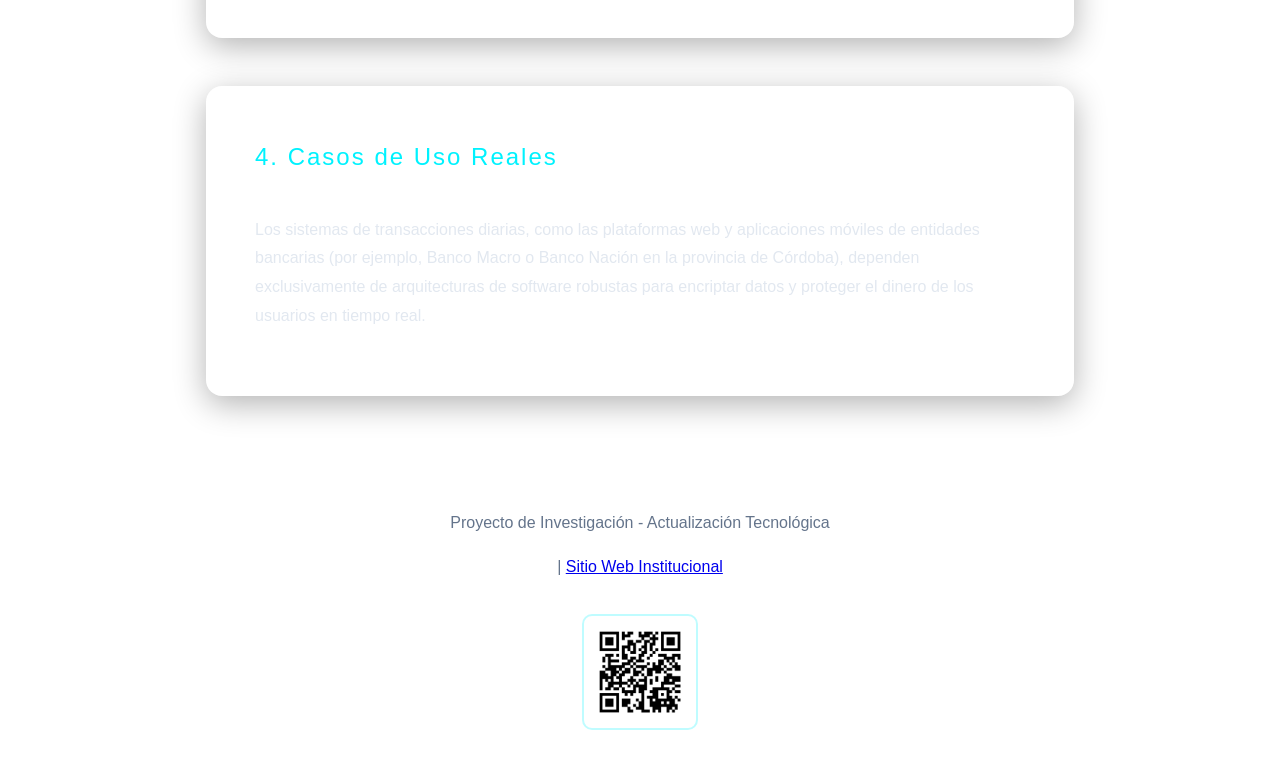
==== commit b654ac9a: "Add files via upload" ====
--- a/index.html
+++ b/index.html
@@ -8,14 +8,70 @@
 </head>
 <body>
 
-    <div id="qr-bar" aria-hidden="false">
-        <button id="qr-btn" aria-expanded="false">Mostrar QR</button>
-        <div id="qr-popover" class="qr-popover" aria-hidden="true">
-            <img src="qr.jpg" alt="QR a esta página">
-            <p>Escanea para abrir esta página</p>
+    <!-- ── QR BAR ──────────────────────────────────────────────────────────── -->
+    <!-- Popover de hover (desktop) + modal full-screen (click/toque) -->
+    <div id="qr-bar">
+        <button
+            id="qr-btn"
+            aria-haspopup="dialog"
+            aria-expanded="false"
+            aria-label="Mostrar código QR de esta página"
+        >
+            <svg aria-hidden="true" width="16" height="16" viewBox="0 0 24 24" fill="currentColor">
+                <path d="M3 3h7v7H3V3zm2 2v3h3V5H5zm9-2h7v7h-7V3zm2 2v3h3V5h-3zM3 14h7v7H3v-7zm2 2v3h3v-3H5zm11-2h2v2h-2v-2zm2 2h2v2h-2v-2zm-2 2h2v2h-2v-2zm2 2h2v2h-2v-2zm-4-6h2v2h-2v-2zm4-4h2v2h-2v-2z"/>
+            </svg>
+            Mostrar QR
+        </button>
+
+        <!-- Popover de hover — visible solo en desktop mediante CSS -->
+        <div
+            id="qr-popover"
+            class="qr-popover"
+            aria-hidden="true"
+            role="tooltip"
+        >
+            <img
+                src="qr.jpg"
+                srcset="qr.jpg 1x, qr.jpg 2x"
+                alt="Código QR que apunta a esta página"
+                width="280"
+                height="280"
+                loading="eager"
+                decoding="async"
+                onerror="this.closest('.qr-popover').querySelector('.qr-fallback').style.display='block'; this.style.display='none';"
+            >
+            <span class="qr-fallback" style="display:none">⚠️ qr.jpg no encontrado</span>
+            <p>Escaneá para abrir esta página</p>
         </div>
     </div>
 
+    <!-- ── MODAL FULL-SCREEN ────────────────────────────────────────────────── -->
+    <div
+        id="qr-modal"
+        class="qr-modal"
+        role="dialog"
+        aria-modal="true"
+        aria-label="Código QR de esta página"
+        aria-hidden="true"
+    >
+        <div class="qr-modal-inner">
+            <button id="qr-modal-close" class="qr-modal-close" aria-label="Cerrar modal QR">✕</button>
+            <p class="qr-modal-title">Escaneá este QR</p>
+            <img
+                src="qr.jpg"
+                alt="Código QR que apunta a esta página"
+                class="qr-modal-img"
+                width="340"
+                height="340"
+                loading="eager"
+                onerror="this.nextElementSibling.style.display='block'; this.style.display='none';"
+            >
+            <span class="qr-fallback" style="display:none">⚠️ qr.jpg no encontrado</span>
+            <p class="qr-modal-url" id="qr-modal-url"></p>
+        </div>
+    </div>
+
+    <!-- ── CONTENIDO ────────────────────────────────────────────────────────── -->
     <header>
         <h1>El Mundo del Desarrollo de Software</h1>
         <p>Una exploración de la tecnología que mueve al mundo actual</p>
@@ -65,13 +121,18 @@
             <p>Los sistemas de transacciones diarias, como las plataformas web y aplicaciones móviles de entidades bancarias (por ejemplo, Banco Macro o Banco Nación en la provincia de Córdoba), dependen exclusivamente de arquitecturas de software robustas para encriptar datos y proteger el dinero de los usuarios en tiempo real.</p>
         </section>
     </main>
+
     <footer>
         <p>Proyecto de Investigación - Actualización Tecnológica</p>
-        <p> | <a href="https://ies21.edu.ar/" target="_blank">Sitio Web Institucional</a></p>
-        <a href="index.html" title="Ir a esta página">
-            <img src="qr.jpg" alt="QR a esta página" style="width:100px;height:auto;">
-        </a>
+        <p>| <a href="https://ies21.edu.ar/" target="_blank">Sitio Web Institucional</a></p>
+        <!-- QR en footer: abre el modal al hacer clic -->
+        <button class="footer-qr-btn" id="footer-qr-btn" aria-label="Abrir QR de esta página">
+            <img src="qr.jpg" alt="QR a esta página" width="100" height="100"
+                 onerror="this.style.display='none'; this.nextElementSibling.style.display='inline';">
+            <span style="display:none; font-size:0.75rem;">QR no disponible</span>
+        </button>
     </footer>
+
     <script src="script.js"></script>
 </body>
 </html>
--- a/style.css
+++ b/style.css
@@ -1,47 +1,52 @@
-
-/* 1. Fondo Oscuro y Tipografía */
+/* ============================================================
+   style.css — Desarrollo de Software · mobile-first dark theme
+   ============================================================ */
+
+/* ── 1. Reset + base ────────────────────────────────────────── */
+*, *::before, *::after { box-sizing: border-box; }
+
 body {
     font-family: 'Segoe UI', Tahoma, Geneva, Verdana, sans-serif;
-    /* Oscurecemos más la imagen para que el "neón" resalte */
-    background-image: linear-gradient(rgba(15, 23, 42, 0.85), rgba(15, 23, 42, 0.95)), url('fondo.jpg');
+    background-image: linear-gradient(rgba(15,23,42,.85), rgba(15,23,42,.95)), url('fondo.jpg');
     background-size: cover;
     background-position: center;
     background-attachment: fixed;
-    color: #e2e8f0; /* Texto en un gris muy claro, no blanco puro */
+    color: #e2e8f0;
     margin: 0;
     padding: 0;
     line-height: 1.8;
 }
 
-/* 2. Título principal con efecto de degradado brillante */
+/* ── 2. Header ──────────────────────────────────────────────── */
 header {
     text-align: center;
-    padding: 5rem 1rem 3rem 1rem;
+    padding: 5rem 1rem 3rem;
 }
 
 header h1 {
-    font-size: 3.5rem;
-    /* Efecto de texto con colores tecnológicos */
+    font-size: clamp(1.8rem, 5vw, 3.5rem); /* responsive */
     background: linear-gradient(90deg, #00f2fe, #4facfe);
     -webkit-background-clip: text;
     -webkit-text-fill-color: transparent;
+    background-clip: text;
     margin: 0;
     letter-spacing: 2px;
 }
 
-/* 3. Barra de navegación tipo "Cristal" */
+/* ── 3. Nav sticky glassmorphism ────────────────────────────── */
 nav {
     display: flex;
+    flex-wrap: wrap;          /* wrap on narrow screens */
     justify-content: center;
-    gap: 30px;
-    padding: 1.2rem;
+    gap: 16px 24px;
+    padding: 1.2rem 1rem;
     position: sticky;
     top: 0;
-    background: rgba(15, 23, 42, 0.4);
-    backdrop-filter: blur(15px); /* Desenfoca lo que hay detrás */
+    background: rgba(15,23,42,.6);
+    backdrop-filter: blur(15px);
     -webkit-backdrop-filter: blur(15px);
-    z-index: 1000;
-    border-bottom: 1px solid rgba(255, 255, 255, 0.05);
+    z-index: 1000;            /* BELOW qr-bar (1100) and modal (1200) */
+    border-bottom: 1px solid rgba(255,255,255,.05);
 }
 
 nav a {
@@ -50,66 +55,62 @@
     font-weight: 600;
     text-transform: uppercase;
     letter-spacing: 1px;
-    font-size: 0.9rem;
-    transition: all 0.3s ease;
-}
-
-nav a:hover {
+    font-size: 0.85rem;
+    transition: color .3s, text-shadow .3s;
+}
+nav a:hover, nav a:focus-visible {
     color: #00f2fe;
-    text-shadow: 0 0 10px rgba(0, 242, 254, 0.6); /* Brillo al pasar el mouse */
-}
-
-/* 4. Estructura principal */
+    text-shadow: 0 0 10px rgba(0,242,254,.6);
+    outline: none;
+}
+
+/* ── 4. Main / Cards ────────────────────────────────────────── */
 main {
     max-width: 900px;
     margin: 3rem auto;
     padding: 0 1rem;
 }
 
-/* 5. TARJETAS COMPLEJAS: Glassmorphism y Hover */
 .card {
-    background: rgba(255, 255, 255, 0.03); /* Casi transparente */
-    backdrop-filter: blur(12px); /* El efecto cristal central */
+    background: rgba(255,255,255,.03);
+    backdrop-filter: blur(12px);
     -webkit-backdrop-filter: blur(12px);
-    border: 1px solid rgba(255, 255, 255, 0.08); /* Borde súper fino */
+    border: 1px solid rgba(255,255,255,.08);
     border-radius: 16px;
-    padding: 3rem;
+    padding: clamp(1.5rem, 4vw, 3rem);
     margin-bottom: 3rem;
-    box-shadow: 0 8px 32px 0 rgba(0, 0, 0, 0.3);
-    transition: transform 0.4s cubic-bezier(0.175, 0.885, 0.32, 1.275), box-shadow 0.4s ease, border 0.4s ease;
-    animation: aparecer 1s ease-out backwards; /* Animación al cargar la página */
-}
-
-/* Retrasos en la animación para que aparezcan en cascada */
-.card:nth-child(1) { animation-delay: 0.2s; }
-.card:nth-child(2) { animation-delay: 0.4s; }
-.card:nth-child(3) { animation-delay: 0.6s; }
-.card:nth-child(4) { animation-delay: 0.8s; }
+    box-shadow: 0 8px 32px rgba(0,0,0,.3);
+    transition: transform .4s cubic-bezier(.175,.885,.32,1.275), box-shadow .4s, border .4s;
+    animation: aparecer 1s ease-out backwards;
+}
+
+.card:nth-child(1) { animation-delay: .2s; }
+.card:nth-child(2) { animation-delay: .4s; }
+.card:nth-child(3) { animation-delay: .6s; }
+.card:nth-child(4) { animation-delay: .8s; }
 .card:nth-child(5) { animation-delay: 1.0s; }
 
-/* Efecto al pasar el mouse sobre la tarjeta */
 .card:hover {
     transform: translateY(-10px);
-    box-shadow: 0 15px 40px rgba(0, 242, 254, 0.15);
-    border: 1px solid rgba(0, 242, 254, 0.4); /* El borde se ilumina */
+    box-shadow: 0 15px 40px rgba(0,242,254,.15);
+    border-color: rgba(0,242,254,.4);
 }
 
 .card h2 {
     color: #00f2fe;
-    border-bottom: 1px solid rgba(255, 255, 255, 0.1);
+    border-bottom: 1px solid rgba(255,255,255,.1);
     padding-bottom: 1rem;
     margin-top: 0;
     font-weight: 400;
     letter-spacing: 2px;
 }
 
-/* Animación de entrada de las tarjetas */
 @keyframes aparecer {
     from { opacity: 0; transform: translateY(40px); }
-    to { opacity: 1; transform: translateY(0); }
-}
-
-/* 6. Estilos avanzados para la Trivia */
+    to   { opacity: 1; transform: translateY(0); }
+}
+
+/* ── 5. Trivia ──────────────────────────────────────────────── */
 .opciones-grid {
     display: flex;
     flex-direction: column;
@@ -118,35 +119,25 @@
 }
 
 .btn-opcion {
-    background: rgba(255, 255, 255, 0.05);
-    border: 1px solid rgba(255, 255, 255, 0.1);
+    background: rgba(255,255,255,.05);
+    border: 1px solid rgba(255,255,255,.1);
     color: #e2e8f0;
     padding: 15px 20px;
     font-size: 1rem;
     border-radius: 8px;
     cursor: pointer;
-    transition: all 0.3s ease;
+    transition: background .3s, border-color .3s, box-shadow .3s, transform .3s;
     text-align: left;
 }
-
 .btn-opcion:hover:not(:disabled) {
-    background: rgba(0, 242, 254, 0.1);
+    background: rgba(0,242,254,.1);
     border-color: #00f2fe;
-    box-shadow: 0 0 15px rgba(0, 242, 254, 0.2);
+    box-shadow: 0 0 15px rgba(0,242,254,.2);
     transform: translateX(10px);
 }
 
-.correcta {
-    background-color: rgba(46, 204, 113, 0.2) !important;
-    border-color: #2ecc71 !important;
-    color: #2ecc71 !important;
-}
-
-.incorrecta {
-    background-color: rgba(231, 76, 60, 0.2) !important;
-    border-color: #e74c3c !important;
-    color: #e74c3c !important;
-}
+.correcta  { background-color: rgba(46,204,113,.2) !important; border-color: #2ecc71 !important; color: #2ecc71 !important; }
+.incorrecta { background-color: rgba(231,76,60,.2) !important; border-color: #e74c3c !important; color: #e74c3c !important; }
 
 #siguiente-btn, #reiniciar-btn {
     background: linear-gradient(90deg, #00f2fe, #4facfe);
@@ -158,22 +149,52 @@
     border-radius: 8px;
     cursor: pointer;
     font-size: 1rem;
-    transition: transform 0.2s ease, box-shadow 0.2s ease;
-}
-
+    transition: transform .2s, box-shadow .2s;
+}
 #siguiente-btn:hover, #reiniciar-btn:hover {
     transform: scale(1.05);
-    box-shadow: 0 0 20px rgba(0, 242, 254, 0.4);
-}
-
+    box-shadow: 0 0 20px rgba(0,242,254,.4);
+}
+
+/* ── 6. Footer ──────────────────────────────────────────────── */
 footer {
     text-align: center;
-    padding: 3rem;
+    padding: 3rem 1rem;
     color: #64748b;
-    border-top: 1px solid rgba(255, 255, 255, 0.05);
+    border-top: 1px solid rgba(255,255,255,.05);
     margin-top: 3rem;
 }
 
+/* Footer QR button — behaves like the bar button, opens modal */
+.footer-qr-btn {
+    display: inline-block;
+    background: none;
+    border: 2px solid rgba(0,242,254,.25);
+    border-radius: 10px;
+    padding: 6px;
+    cursor: pointer;
+    margin-top: 1rem;
+    transition: border-color .3s, box-shadow .3s;
+}
+.footer-qr-btn:hover, .footer-qr-btn:focus-visible {
+    border-color: #00f2fe;
+    box-shadow: 0 0 16px rgba(0,242,254,.3);
+    outline: none;
+}
+.footer-qr-btn img {
+    display: block;
+    width: 100px;
+    height: auto;
+    border-radius: 6px;
+    background: #fff;
+    padding: 4px;
+}
+
+/* ============================================================
+   QR BAR + POPOVER (hover / desktop)
+   ============================================================ */
+
+/* Fixed pill — sits above nav (z 1100) */
 #qr-bar {
     position: fixed;
     top: 12px;
@@ -181,67 +202,189 @@
     transform: translateX(-50%);
     z-index: 1100;
     display: flex;
-    align-items: center;
-    gap: 10px;
+    align-items: flex-start;
+    gap: 8px;
 }
 
 #qr-btn {
+    display: flex;
+    align-items: center;
+    gap: 7px;
     background: linear-gradient(90deg, #00f2fe, #4facfe);
     color: #0f172a;
     border: none;
-    padding: 8px 14px;
+    padding: 8px 16px;
     border-radius: 20px;
     cursor: pointer;
     font-weight: 700;
-    box-shadow: 0 6px 18px rgba(0,0,0,0.3);
-}
-
+    font-size: 0.85rem;
+    box-shadow: 0 6px 18px rgba(0,0,0,.35);
+    transition: box-shadow .2s, transform .2s;
+    white-space: nowrap;
+}
+#qr-btn:hover, #qr-btn:focus-visible {
+    box-shadow: 0 8px 24px rgba(0,242,254,.4);
+    transform: translateY(-1px);
+    outline: none;
+}
+
+/* ── Popover (hover on desktop only) ───────────────────────── */
 .qr-popover {
+    /* hidden by default — shown via .show class */
     display: none;
+    flex-direction: column;
     align-items: center;
     gap: 8px;
-    background: rgba(15,23,42,0.95);
-    padding: 10px;
-    border-radius: 8px;
-    border: 1px solid rgba(255,255,255,0.06);
-    box-shadow: 0 10px 30px rgba(0,0,0,0.5);
-}
+    background: rgba(15,23,42,.97);
+    padding: 14px;
+    border-radius: 12px;
+    border: 1px solid rgba(0,242,254,.18);
+    box-shadow: 0 12px 40px rgba(0,0,0,.6);
+    /* Position below the button row */
+    position: absolute;
+    top: calc(100% + 10px);
+    left: 50%;
+    transform: translateX(-50%);
+    width: max-content;
+    pointer-events: auto;
+}
+
+.qr-popover.show { display: flex; }
 
 .qr-popover img {
-    width: 260px;
-    max-width: 90vw;
+    /* Large, crisp QR for desktop scanning */
+    width: 300px;
+    max-width: 80vw;
     height: auto;
     display: block;
     border-radius: 8px;
-    background: white;
-    padding: 6px;
+    background: #fff;
+    padding: 8px;
+    image-rendering: crisp-edges;  /* keep QR pixels sharp */
+    image-rendering: pixelated;
 }
 
 .qr-popover p {
     margin: 0;
     color: #cbd5e1;
-    font-size: 0.8rem;
-}
-
-.qr-popover.show {
-    display: flex;
-}
-
-/* Responsive: make QR larger on small screens and center under the bar */
-@media (max-width: 600px) {
-    #qr-bar { left: 50%; transform: translateX(-50%); }
-    .qr-popover {
-        position: fixed;
-        top: 60px;
-        left: 50%;
-        transform: translateX(-50%);
-        width: auto;
-        padding: 14px;
-    }
-    .qr-popover img {
-        width: 80vw;
-        max-width: 320px;
-    }
-}
-
-nav { padding-top: 1.6rem; }+    font-size: 0.78rem;
+    letter-spacing: .5px;
+}
+
+/* On mobile hide the hover popover entirely — modal handles everything */
+@media (max-width: 767px) {
+    .qr-popover { display: none !important; }
+}
+
+/* ============================================================
+   QR MODAL — full-screen overlay (click / tap / Esc)
+   ============================================================ */
+.qr-modal {
+    display: none;              /* shown via .open class */
+    position: fixed;
+    inset: 0;                   /* top/right/bottom/left: 0 */
+    z-index: 1200;
+    background: rgba(10,16,33,.88);
+    backdrop-filter: blur(6px);
+    -webkit-backdrop-filter: blur(6px);
+    align-items: center;
+    justify-content: center;
+    padding: 1rem;
+    /* fade-in animation */
+    animation: modalFadeIn .22s ease-out;
+}
+
+.qr-modal.open { display: flex; }
+
+@keyframes modalFadeIn {
+    from { opacity: 0; transform: scale(.96); }
+    to   { opacity: 1; transform: scale(1); }
+}
+
+/* Inner card */
+.qr-modal-inner {
+    position: relative;
+    background: rgba(15,23,42,.98);
+    border: 1px solid rgba(0,242,254,.22);
+    border-radius: 18px;
+    padding: 2rem 2rem 1.5rem;
+    display: flex;
+    flex-direction: column;
+    align-items: center;
+    gap: 14px;
+    max-width: 420px;
+    width: 100%;
+    box-shadow: 0 20px 60px rgba(0,0,0,.7), 0 0 40px rgba(0,242,254,.1);
+}
+
+/* Close button */
+.qr-modal-close {
+    position: absolute;
+    top: 12px;
+    right: 14px;
+    background: rgba(255,255,255,.07);
+    border: 1px solid rgba(255,255,255,.12);
+    color: #e2e8f0;
+    width: 34px;
+    height: 34px;
+    border-radius: 50%;
+    font-size: 1rem;
+    line-height: 1;
+    cursor: pointer;
+    transition: background .2s, color .2s;
+    display: flex;
+    align-items: center;
+    justify-content: center;
+}
+.qr-modal-close:hover, .qr-modal-close:focus-visible {
+    background: rgba(0,242,254,.2);
+    color: #00f2fe;
+    outline: none;
+}
+
+.qr-modal-title {
+    color: #00f2fe;
+    font-size: 1.05rem;
+    font-weight: 700;
+    letter-spacing: 1px;
+    margin: 0;
+    text-transform: uppercase;
+}
+
+/* Big crisp QR image inside modal */
+.qr-modal-img {
+    width: min(340px, 80vw);
+    height: auto;
+    border-radius: 10px;
+    background: #fff;
+    padding: 10px;
+    image-rendering: crisp-edges;
+    image-rendering: pixelated;
+    display: block;
+}
+
+/* URL hint below QR */
+.qr-modal-url {
+    font-size: 0.7rem;
+    color: #64748b;
+    word-break: break-all;
+    text-align: center;
+    margin: 0;
+    max-width: 300px;
+}
+
+/* Fallback text when image is missing */
+.qr-fallback {
+    color: #e74c3c;
+    font-size: 0.85rem;
+    text-align: center;
+}
+
+/* ── Responsive tweaks ──────────────────────────────────────── */
+@media (max-width: 480px) {
+    header { padding: 3.5rem 1rem 2rem; }
+    nav { gap: 10px 16px; padding: .9rem .75rem; }
+    .card { padding: 1.25rem; }
+    #qr-btn { font-size: .8rem; padding: 7px 13px; }
+    .qr-modal-inner { padding: 1.5rem 1rem 1.25rem; }
+}
